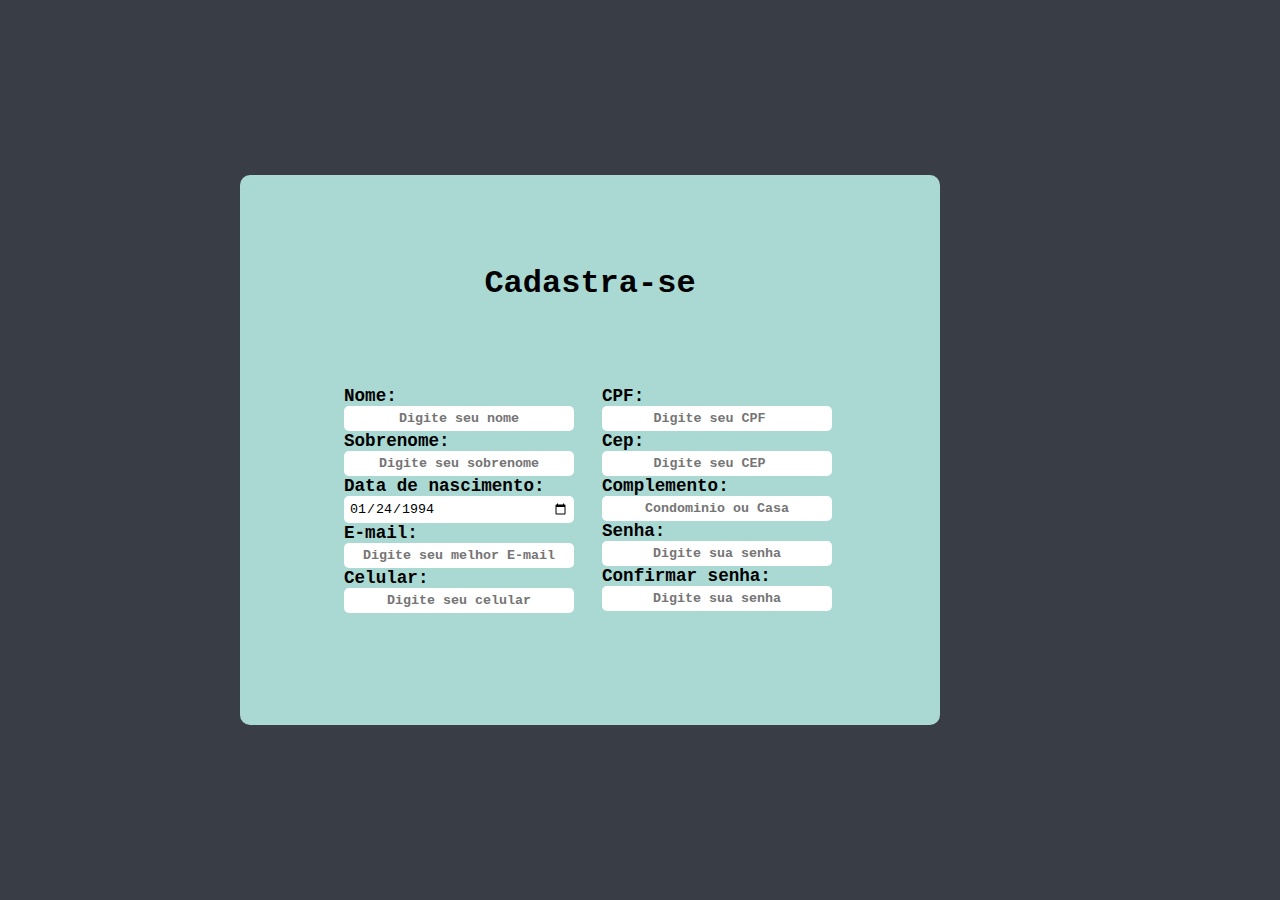
==== cadastro.html @ 32a1c394 "up" ====
<!DOCTYPE html>
<html lang="pt-br">
<head>
    <meta charset="UTF-8">
    <meta http-equiv="X-UA-Compatible" content="IE=edge">
    <meta name="viewport" content="width=device-width, initial-scale=1.0">
    <link rel="stylesheet" href="cadastro.css">
    <title>Cadastro</title>
</head>
<body>
    <form action="cadastro.php" method="post" autocomplete="on">

        <article id="container">
            <article id="menu">
                <h1>Cadastra-se</h1>
                <article id="register">

                    <label for="inome">Nome:</label>
                    <p><input type="text" name="nome" id="inome" placeholder="Digite seu nome" minlength="3" maxlength="20"></p>

                    <label for="isobrenome">Sobrenome:</label>
                    <p><input type="text" name="sobrenome" id="isobrenome" placeholder="Digite seu sobrenome" minlength="3" maxlength="15"></p>

                    <label for="idata">Data de nascimento:</label>
                    <p><input type="date" name="data" id="idata" value="1994-01-24"></p>

                    <label for="iemail">E-mail:</label>
                    <p><input type="email" name="email" id="iemail" placeholder="Digite seu melhor E-mail"></p>
                     
                    <label for="icelular">Celular:</label>
                    <p><input type="tel" name="cel" id="icelular" placeholder="Digite seu celular" (xx)xxxxx-xxxx pattern="^\(\d{2}\)\d{4,5}-\d{4}$"></p>

                    <label for="icpf">CPF:</label>
                    <p><input type="number" name="cpf" id="icpf" placeholder="Digite seu CPF"></p>

                    <label for="icep">Cep:</label>
                    <p><input type="number" name="cep" id="icep" placeholder="Digite seu CEP" minlength="3" maxlength="10"></p>

                    <label for="icomp">Complemento:</label>
                    <p><input type="text" name="comp" id="icomp" placeholder="Condominio ou Casa"></p>

                    <label for="isenha">Senha:</label>
                    <p><input type="password" name="senha" id="isenha" placeholder="Digite sua senha" minlength="6" maxlength="10"></p>

                    <label for="iconf">Confirmar senha:</label>
                    <p><input type="password" name="senha" id="iconf" placeholder="Digite sua senha" minlength="6" maxlength="10"></p>

                    <!--<input type="submit" value="Salvar">-->
                </article>

                
            </article>
        </article>
    </form>
</body>
</html>
---- cadastro.css ----
@charset "utf-8";

@import url('https://fonts.googleapis.com/css2?family=Teko:wght@500&display=swap');
@import url('https://fonts.googleapis.com/css2?family=Saira+Condensed:wght@500&display=swap');

*{
    padding: 0;
    margin: 0;
    font-family: 'Courier New', Courier, monospace;
}

:root{

   --cor-Cinza: #393e46;
   --cor-Azul: #00adb5;
   --cor-Verde: #aad8d3;

   --fonte-1: 'Teko', sans-serif;
   --fonte-2: 'Saira Condensed', sans-serif;
}

#container{
    height: 100vh;
    background-color: var(--cor-Cinza);
    position: relative;
   /* background-image: url('imagem/target001.png'); */
    background-size: 100% 100%;
}

#menu{
    position: absolute;
    background-color: var(--cor-Verde);
    height: 550px;
    width: 700px;
    /*background-image: url('imagem/target001.png');*/
    background-size: 100% 100%;

    top: 50%;
    left: 50%;

    margin-top: -275px;
    margin-left: -400px;
    border-radius: 10px;
}

#menu h1{
    text-align: center;
    margin-top: 90px;
    font-size: 2rem;
}

#register{
    margin-left: 104px;
    columns: 2;
    margin-top: 12%;
    width: 500px;
}

#register label{
    font-weight: 600;
    font-size: 1.1rem;
}

#register input{
    padding: 5px;
    width: 220px;
    border-radius: 5px;
    border: none;
}

#register ::placeholder{
    text-align: center;
    font-weight: 600;
}
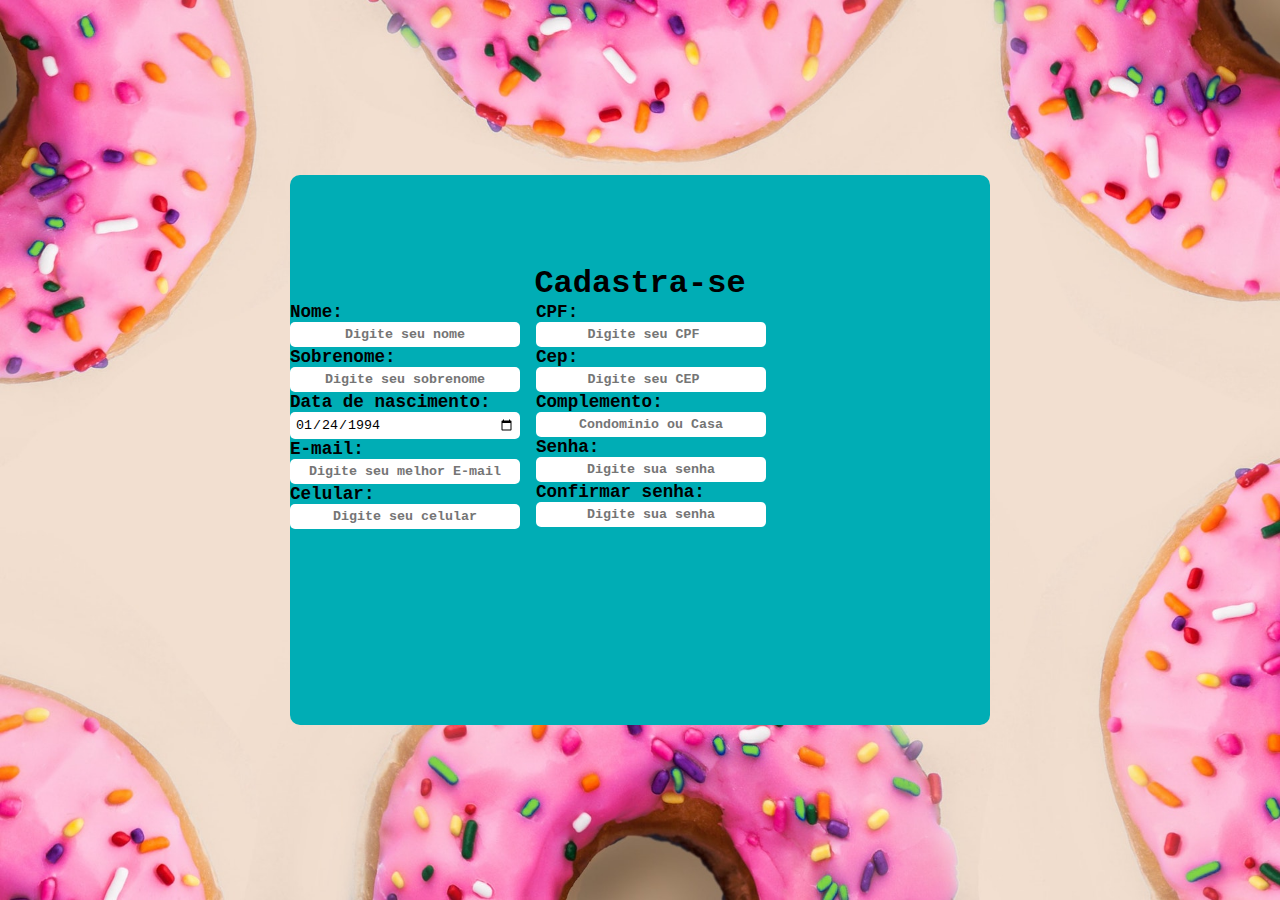
==== commit d845ca11: "up" ====
--- a/cadastro.html
+++ b/cadastro.html
@@ -11,7 +11,9 @@
     <form action="cadastro.php" method="post" autocomplete="on">
 
         <article id="container">
+            <img src="imagem/pexels-dominika-roseclay-1982485.jpg" alt="">
             <article id="menu">
+
                 <h1>Cadastra-se</h1>
                 <article id="register">
 
--- a/cadastro.css
+++ b/cadastro.css
@@ -21,39 +21,40 @@
 
 #container{
     height: 100vh;
-    background-color: var(--cor-Cinza);
-    position: relative;
-   /* background-image: url('imagem/target001.png'); */
-    background-size: 100% 100%;
+    display: flex;
+    justify-content: center;
+    align-items: center;
+}
+
+#container img{
+    width: 100%;
+    height: 100%;
+    background-size: cover;
 }
 
 #menu{
     position: absolute;
-    background-color: var(--cor-Verde);
+    background-color: var(--cor-Azul);
     height: 550px;
     width: 700px;
-    /*background-image: url('imagem/target001.png');*/
-    background-size: 100% 100%;
-
-    top: 50%;
-    left: 50%;
-
-    margin-top: -275px;
-    margin-left: -400px;
     border-radius: 10px;
 }
 
 #menu h1{
-    text-align: center;
+    display:flex;
+    justify-content: center;
+    align-items: center;
     margin-top: 90px;
     font-size: 2rem;
 }
 
 #register{
-    margin-left: 104px;
     columns: 2;
-    margin-top: 12%;
-    width: 500px;
+    width: auto;
+    position: absolute;
+    align-items: center;
+    justify-content: center;
+    display: inline-block;
 }
 
 #register label{
@@ -72,3 +73,17 @@
     text-align: center;
     font-weight: 600;
 }
+
+@media (max-width: 375px) {
+    #container{
+        width: auto;
+    }
+    #menu{
+        width: auto;
+    }
+    #register input{
+        text-align: center;
+        columns: 2;
+    }
+
+}
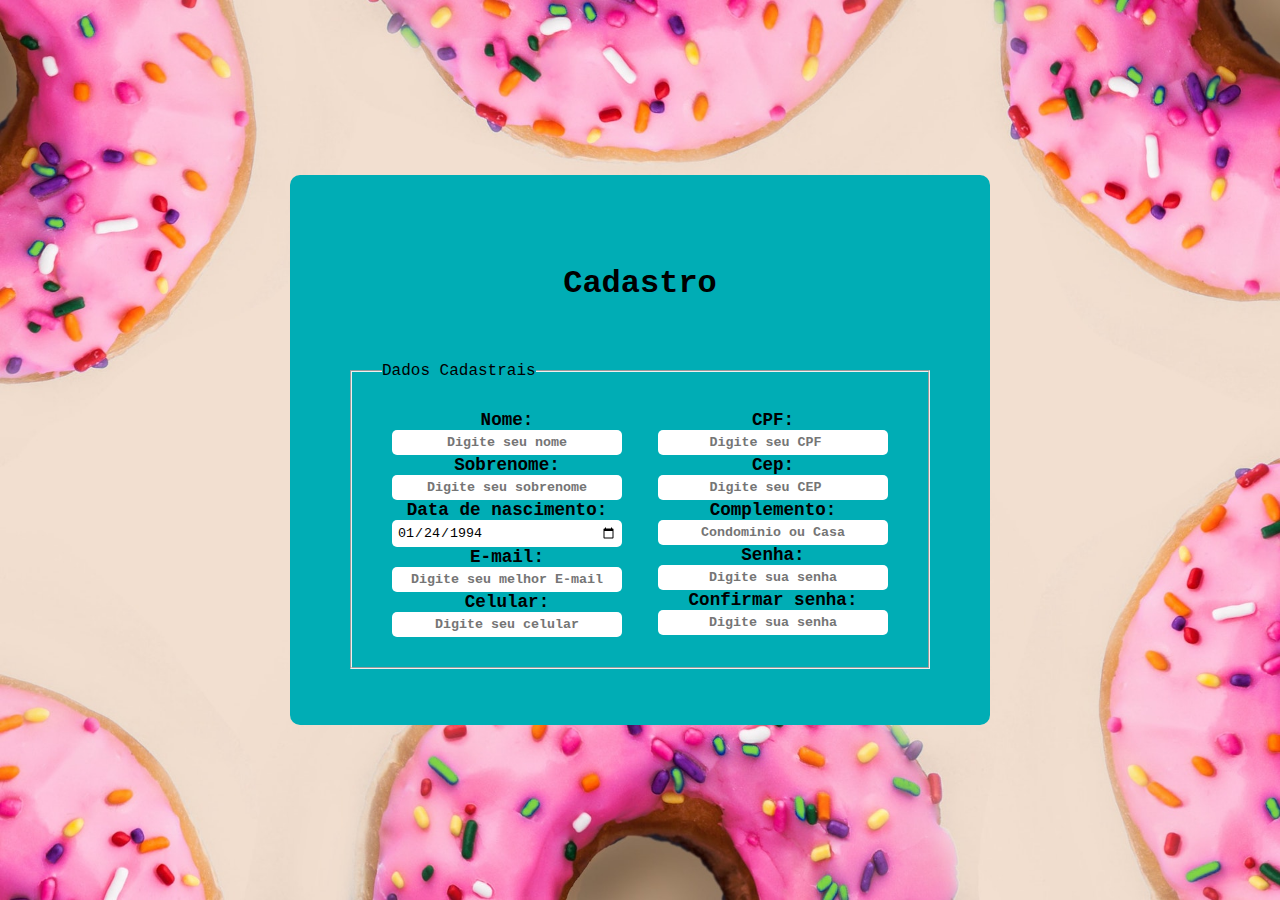
==== commit 422cd281: "up" ====
--- a/cadastro.html
+++ b/cadastro.html
@@ -14,41 +14,34 @@
             <img src="imagem/pexels-dominika-roseclay-1982485.jpg" alt="">
             <article id="menu">
 
-                <h1>Cadastra-se</h1>
-                <article id="register">
-
-                    <label for="inome">Nome:</label>
-                    <p><input type="text" name="nome" id="inome" placeholder="Digite seu nome" minlength="3" maxlength="20"></p>
-
-                    <label for="isobrenome">Sobrenome:</label>
-                    <p><input type="text" name="sobrenome" id="isobrenome" placeholder="Digite seu sobrenome" minlength="3" maxlength="15"></p>
-
-                    <label for="idata">Data de nascimento:</label>
-                    <p><input type="date" name="data" id="idata" value="1994-01-24"></p>
-
-                    <label for="iemail">E-mail:</label>
-                    <p><input type="email" name="email" id="iemail" placeholder="Digite seu melhor E-mail"></p>
-                     
-                    <label for="icelular">Celular:</label>
-                    <p><input type="tel" name="cel" id="icelular" placeholder="Digite seu celular" (xx)xxxxx-xxxx pattern="^\(\d{2}\)\d{4,5}-\d{4}$"></p>
-
-                    <label for="icpf">CPF:</label>
-                    <p><input type="number" name="cpf" id="icpf" placeholder="Digite seu CPF"></p>
-
-                    <label for="icep">Cep:</label>
-                    <p><input type="number" name="cep" id="icep" placeholder="Digite seu CEP" minlength="3" maxlength="10"></p>
-
-                    <label for="icomp">Complemento:</label>
-                    <p><input type="text" name="comp" id="icomp" placeholder="Condominio ou Casa"></p>
-
-                    <label for="isenha">Senha:</label>
-                    <p><input type="password" name="senha" id="isenha" placeholder="Digite sua senha" minlength="6" maxlength="10"></p>
-
-                    <label for="iconf">Confirmar senha:</label>
-                    <p><input type="password" name="senha" id="iconf" placeholder="Digite sua senha" minlength="6" maxlength="10"></p>
-
-                    <!--<input type="submit" value="Salvar">-->
-                </article>
+                <h1>Cadastro</h1>
+                <fieldset>
+                    <legend>Dados Cadastrais</legend>
+                    <article id="register">
+                        <label for="inome">Nome:</label>
+                        <p><input type="text" name="nome" id="inome" placeholder="Digite seu nome" minlength="3" maxlength="20"></p>
+                        <label for="isobrenome">Sobrenome:</label>
+                        <p><input type="text" name="sobrenome" id="isobrenome" placeholder="Digite seu sobrenome" minlength="3" maxlength="15"></p>
+                        <label for="idata">Data de nascimento:</label>
+                        <p><input type="date" name="data" id="idata" value="1994-01-24"></p>
+                        <label for="iemail">E-mail:</label>
+                        <p><input type="email" name="email" id="iemail" placeholder="Digite seu melhor E-mail"></p>
+                    
+                        <label for="icelular">Celular:</label>
+                        <p><input type="tel" name="cel" id="icelular" placeholder="Digite seu celular" (xx)xxxxx-xxxx pattern="^\(\d{2}\)\d{4,5}-\d{4}$"></p>
+                        <label for="icpf">CPF:</label>
+                        <p><input type="number" name="cpf" id="icpf" placeholder="Digite seu CPF"></p>
+                        <label for="icep">Cep:</label>
+                        <p><input type="number" name="cep" id="icep" placeholder="Digite seu CEP" minlength="3" maxlength="10"></p>
+                        <label for="icomp">Complemento:</label>
+                        <p><input type="text" name="comp" id="icomp" placeholder="Condominio ou Casa"></p>
+                        <label for="isenha">Senha:</label>
+                        <p><input type="password" name="senha" id="isenha" placeholder="Digite sua senha" minlength="6" maxlength="10"></p>
+                        <label for="iconf">Confirmar senha:</label>
+                        <p><input type="password" name="senha" id="iconf" placeholder="Digite sua senha" minlength="6" maxlength="10"></p>
+                        <!--<input type="submit" value="Salvar">-->
+                    </article>
+                </fieldset>
 
                 
             </article>
--- a/cadastro.css
+++ b/cadastro.css
@@ -45,16 +45,21 @@
     justify-content: center;
     align-items: center;
     margin-top: 90px;
+    margin-bottom: 50px;
     font-size: 2rem;
+
 }
 
-#register{
+#register{      /*CENTRALIZANDO OS INPUTS*/
+    text-align: center;    
     columns: 2;
-    width: auto;
-    position: absolute;
-    align-items: center;
-    justify-content: center;
-    display: inline-block;
+    width: 100%;
+}   
+
+fieldset{
+    color: black;
+    margin: 60px;
+    padding: 30px;
 }
 
 #register label{
@@ -74,16 +79,17 @@
     font-weight: 600;
 }
 
-@media (max-width: 375px) {
+@media (max-width: 768px) {
     #container{
         width: auto;
     }
     #menu{
-        width: auto;
+        width: 70%;
     }
-    #register input{
-        text-align: center;
+}
+
+@media (max-width: 481px){
+    #register{
         columns: 2;
     }
-
-}
+}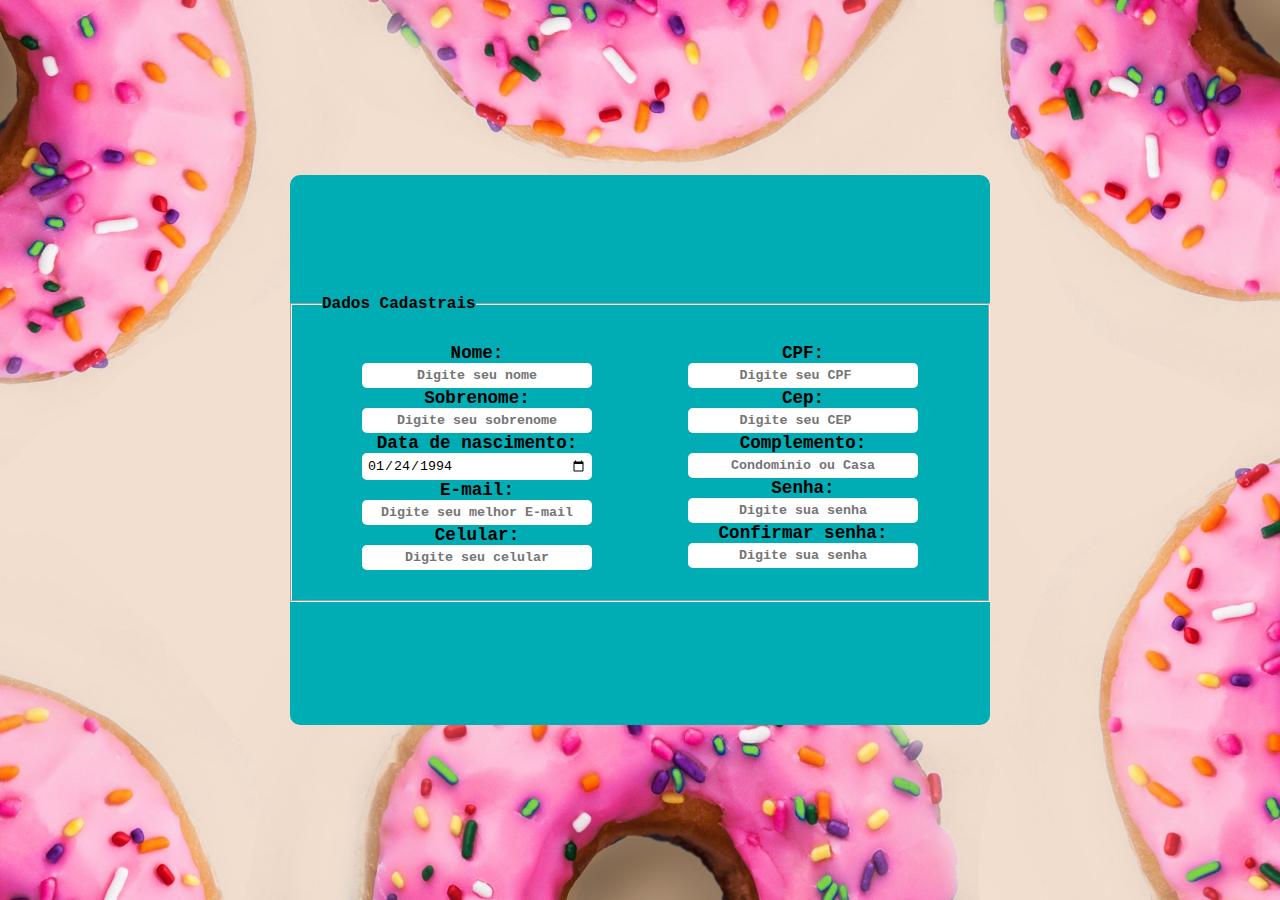
==== commit 0b5476c9: "up" ====
--- a/cadastro.html
+++ b/cadastro.html
@@ -14,7 +14,7 @@
             <img src="imagem/pexels-dominika-roseclay-1982485.jpg" alt="">
             <article id="menu">
 
-                <h1>Cadastro</h1>
+                <!--<h1>Cadastro</h1>-->
                 <fieldset>
                     <legend>Dados Cadastrais</legend>
                     <article id="register">
--- a/cadastro.css
+++ b/cadastro.css
@@ -58,8 +58,10 @@
 
 fieldset{
     color: black;
-    margin: 60px;
+    margin-top: 120px;
     padding: 30px;
+    font-weight: 600;
+    
 }
 
 #register label{
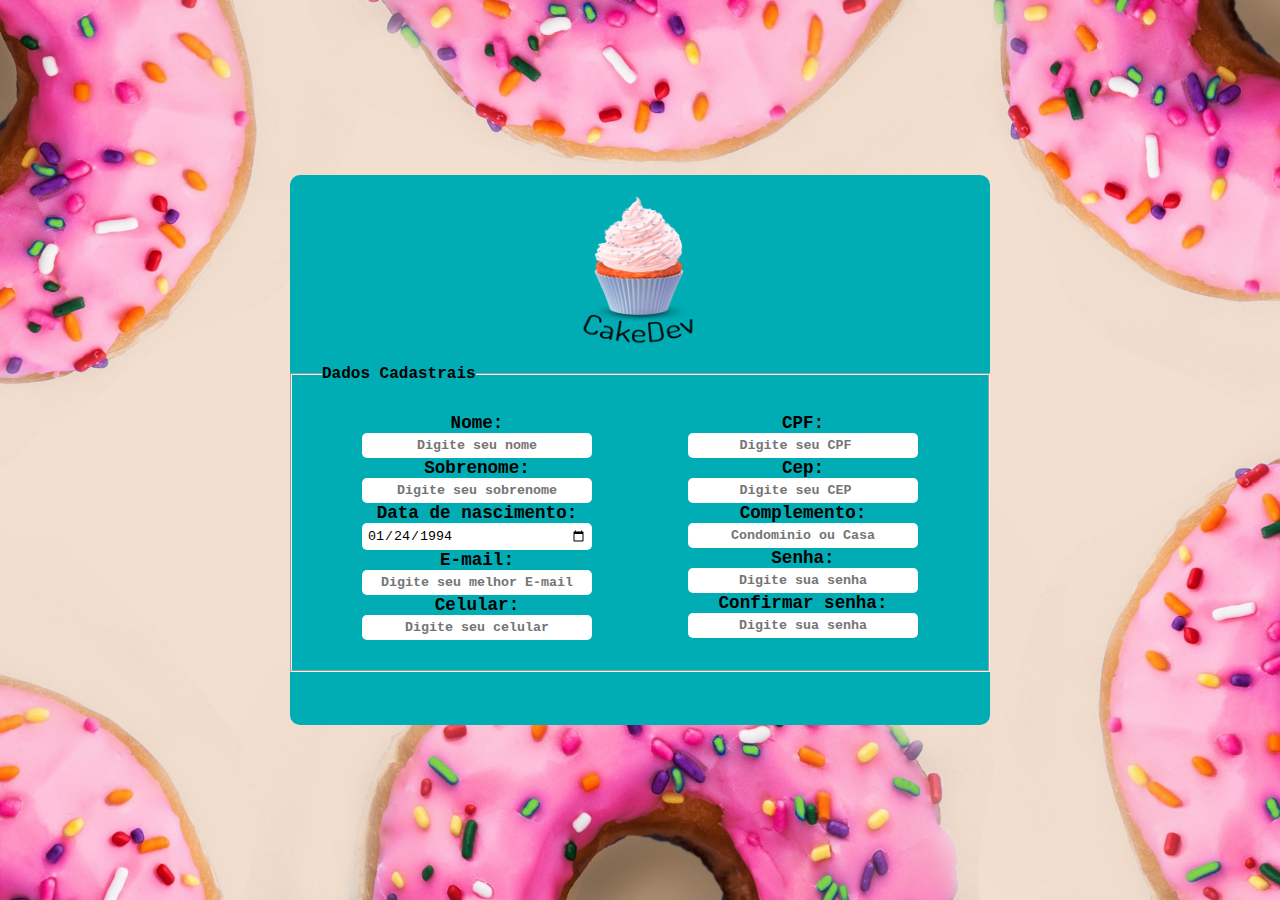
==== commit d430dd22: "up" ====
--- a/cadastro.html
+++ b/cadastro.html
@@ -10,9 +10,15 @@
 <body>
     <form action="cadastro.php" method="post" autocomplete="on">
 
-        <article id="container">
+               <article id="container">
             <img src="imagem/pexels-dominika-roseclay-1982485.jpg" alt="">
             <article id="menu">
+
+                <article class="logo">
+                    <article class="imagem" id="logo2" >
+        
+                    </article>
+                </article>
 
                 <!--<h1>Cadastro</h1>-->
                 <fieldset>
--- a/cadastro.css
+++ b/cadastro.css
@@ -24,6 +24,23 @@
     display: flex;
     justify-content: center;
     align-items: center;
+}
+
+.logo{
+    display: flex;
+    align-items: center;
+    flex-direction: column;
+    padding-top: 20px;
+}
+
+.imagem{ 
+   height: 150px;
+   width: 130px;
+}
+
+#logo2{
+    background-image: url('LOGO/cakedev\ -\ preto.png');
+    background-size: 100% 100%;
 }
 
 #container img{
@@ -58,10 +75,10 @@
 
 fieldset{
     color: black;
-    margin-top: 120px;
+    margin-top: 20px;
     padding: 30px;
     font-weight: 600;
-    
+
 }
 
 #register label{
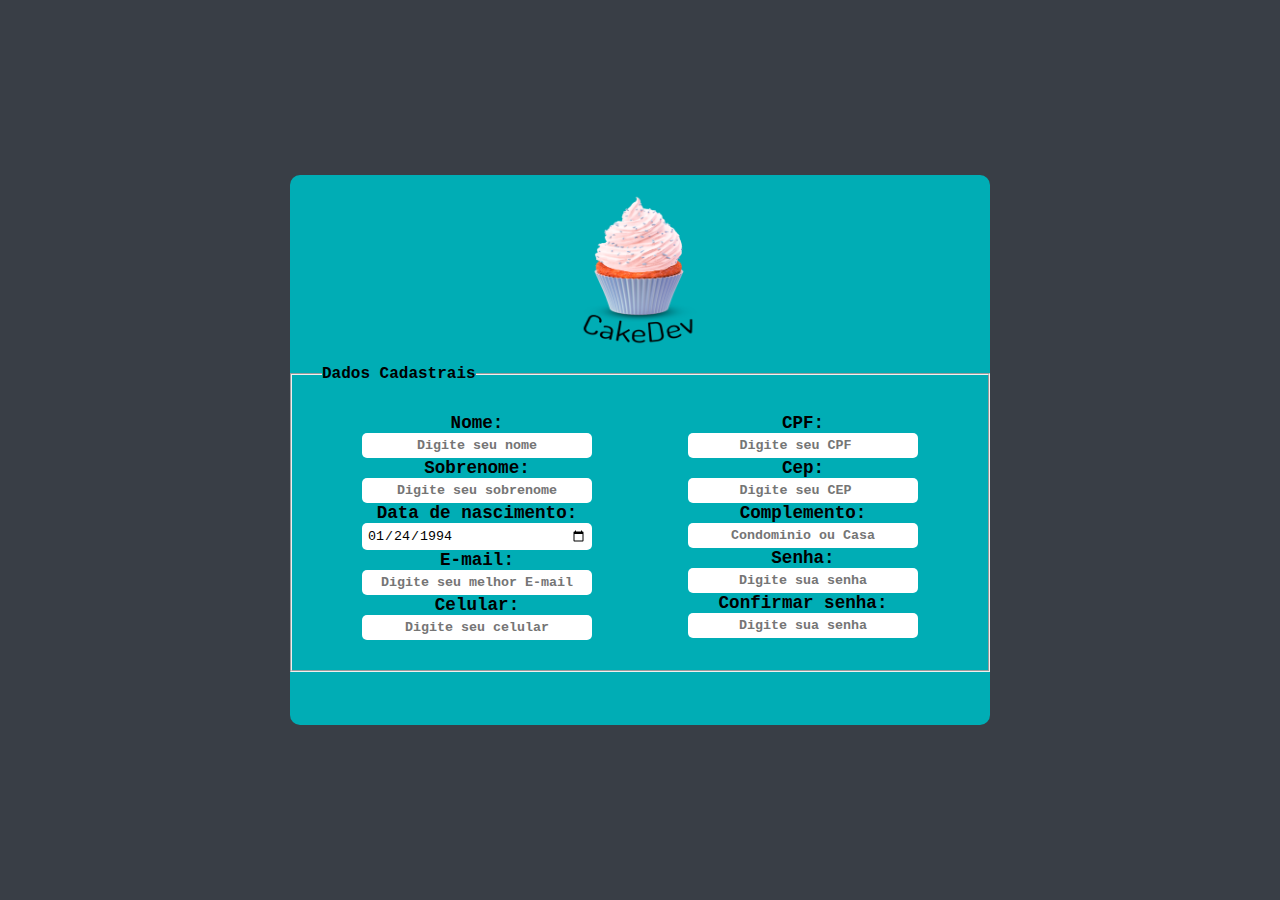
==== commit fec589a3: "mudando a cor do bac" ====
--- a/cadastro.html
+++ b/cadastro.html
@@ -11,13 +11,14 @@
     <form action="cadastro.php" method="post" autocomplete="on">
 
                <article id="container">
-            <img src="imagem/pexels-dominika-roseclay-1982485.jpg" alt="">
+            
             <article id="menu">
 
                 <article class="logo">
-                    <article class="imagem" id="logo2" >
-        
-                    </article>
+                    <a href="index.html">
+                        <article class="imagem" id="logo2" >
+                        </article>
+                    </a>
                 </article>
 
                 <!--<h1>Cadastro</h1>-->
--- a/cadastro.css
+++ b/cadastro.css
@@ -24,6 +24,7 @@
     display: flex;
     justify-content: center;
     align-items: center;
+    background-color: var(--cor-Cinza);
 }
 
 .logo{
